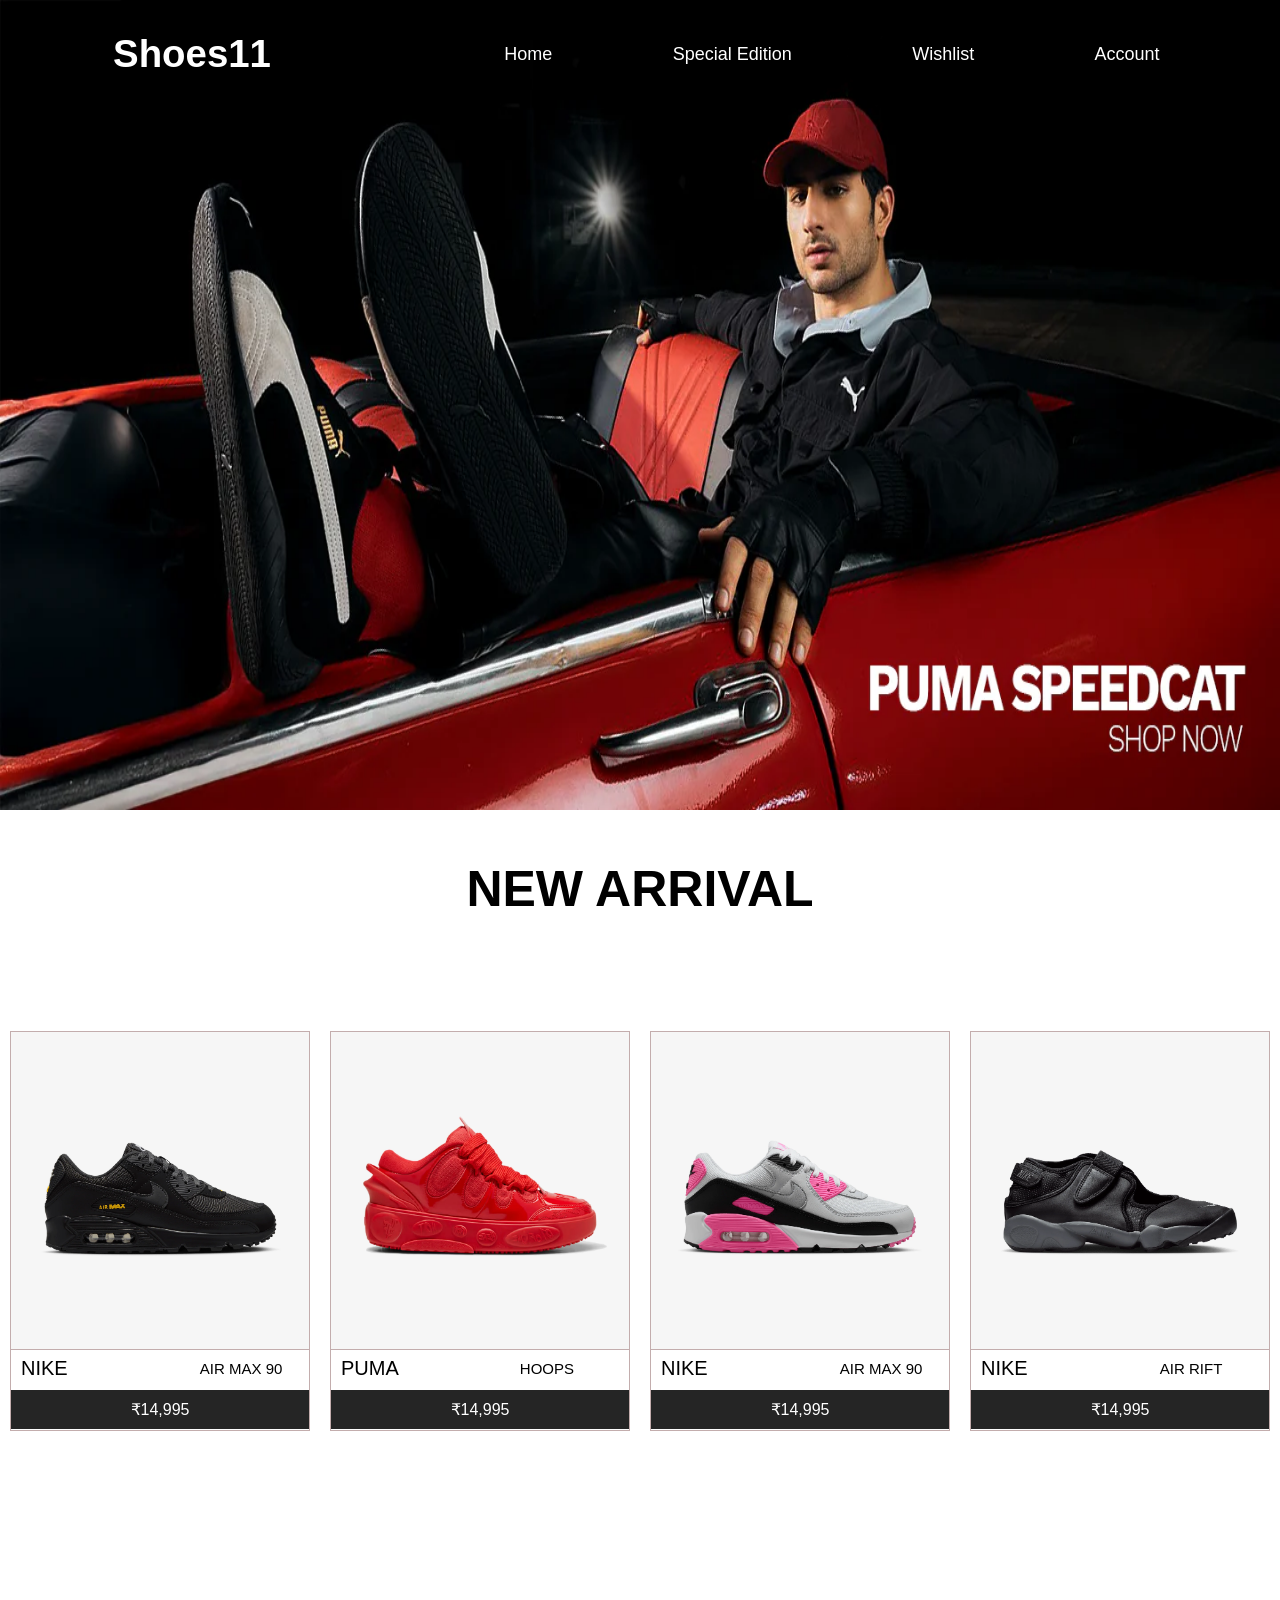
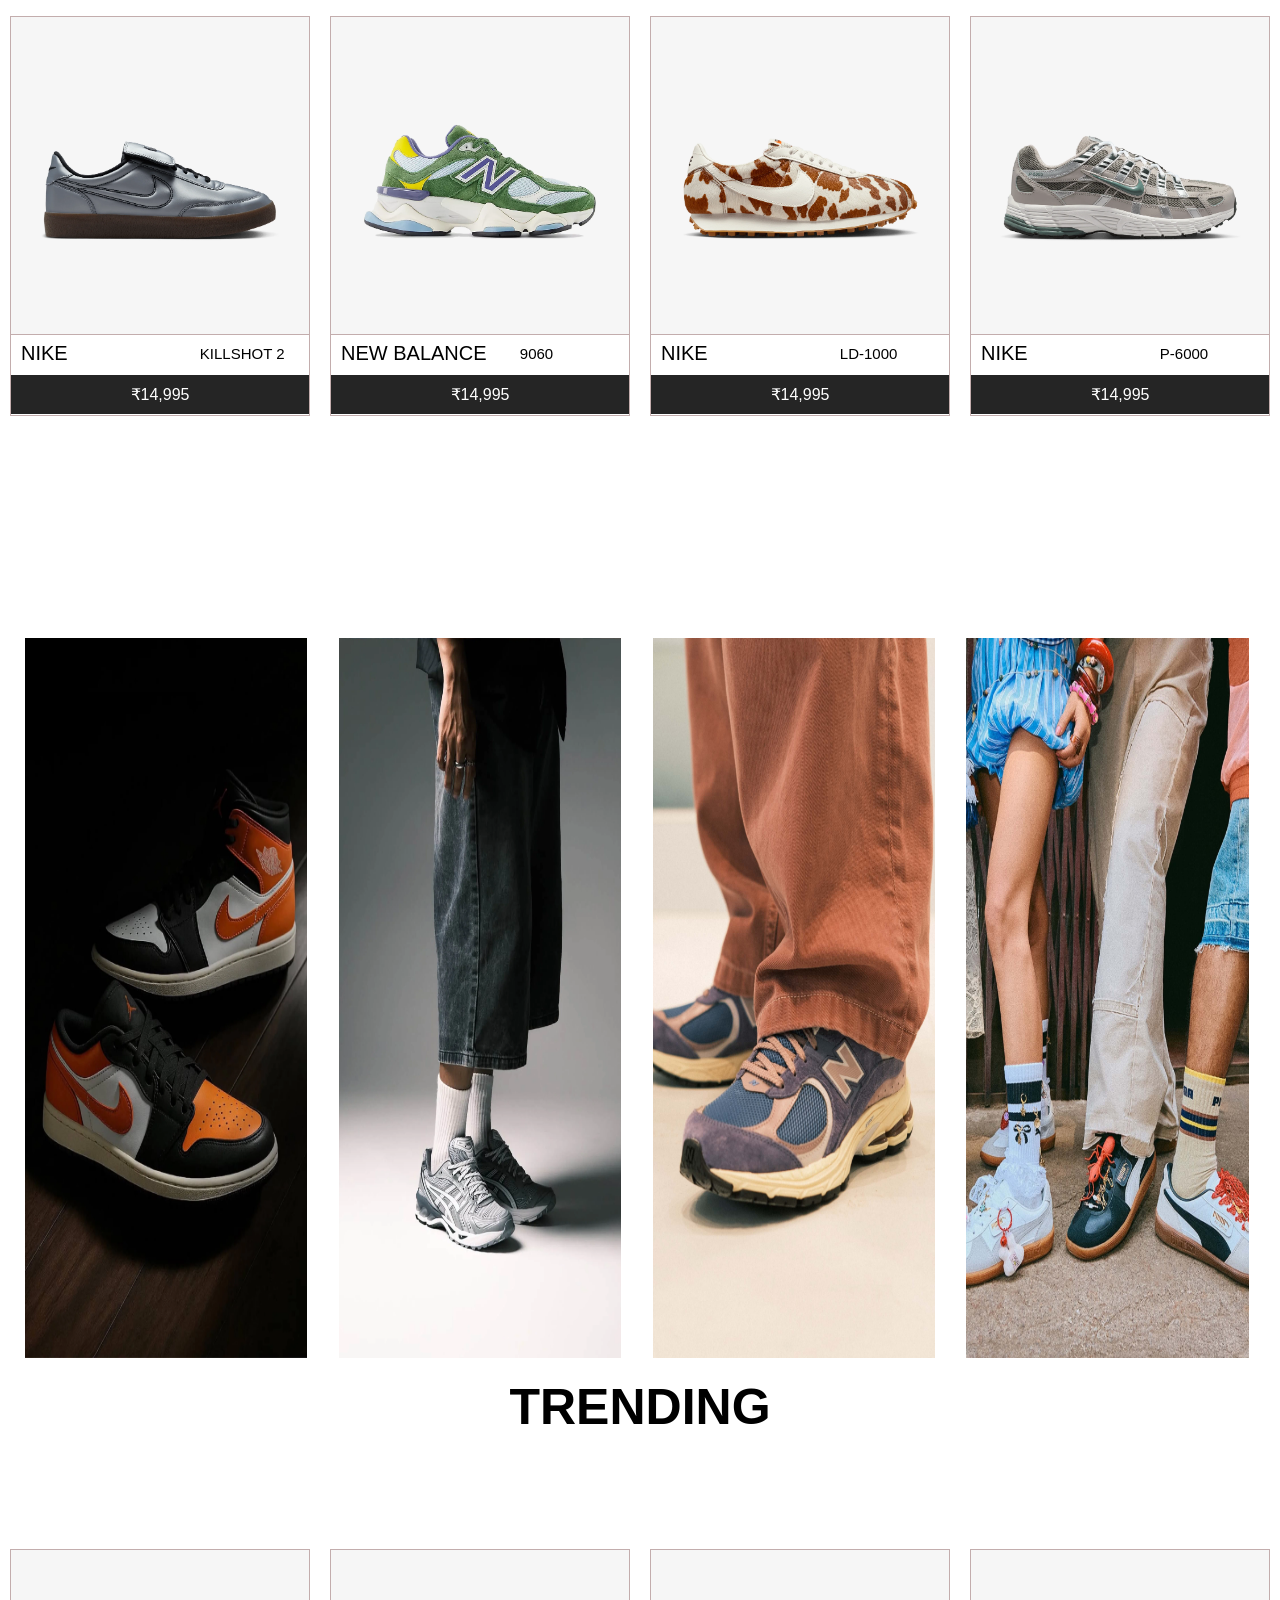
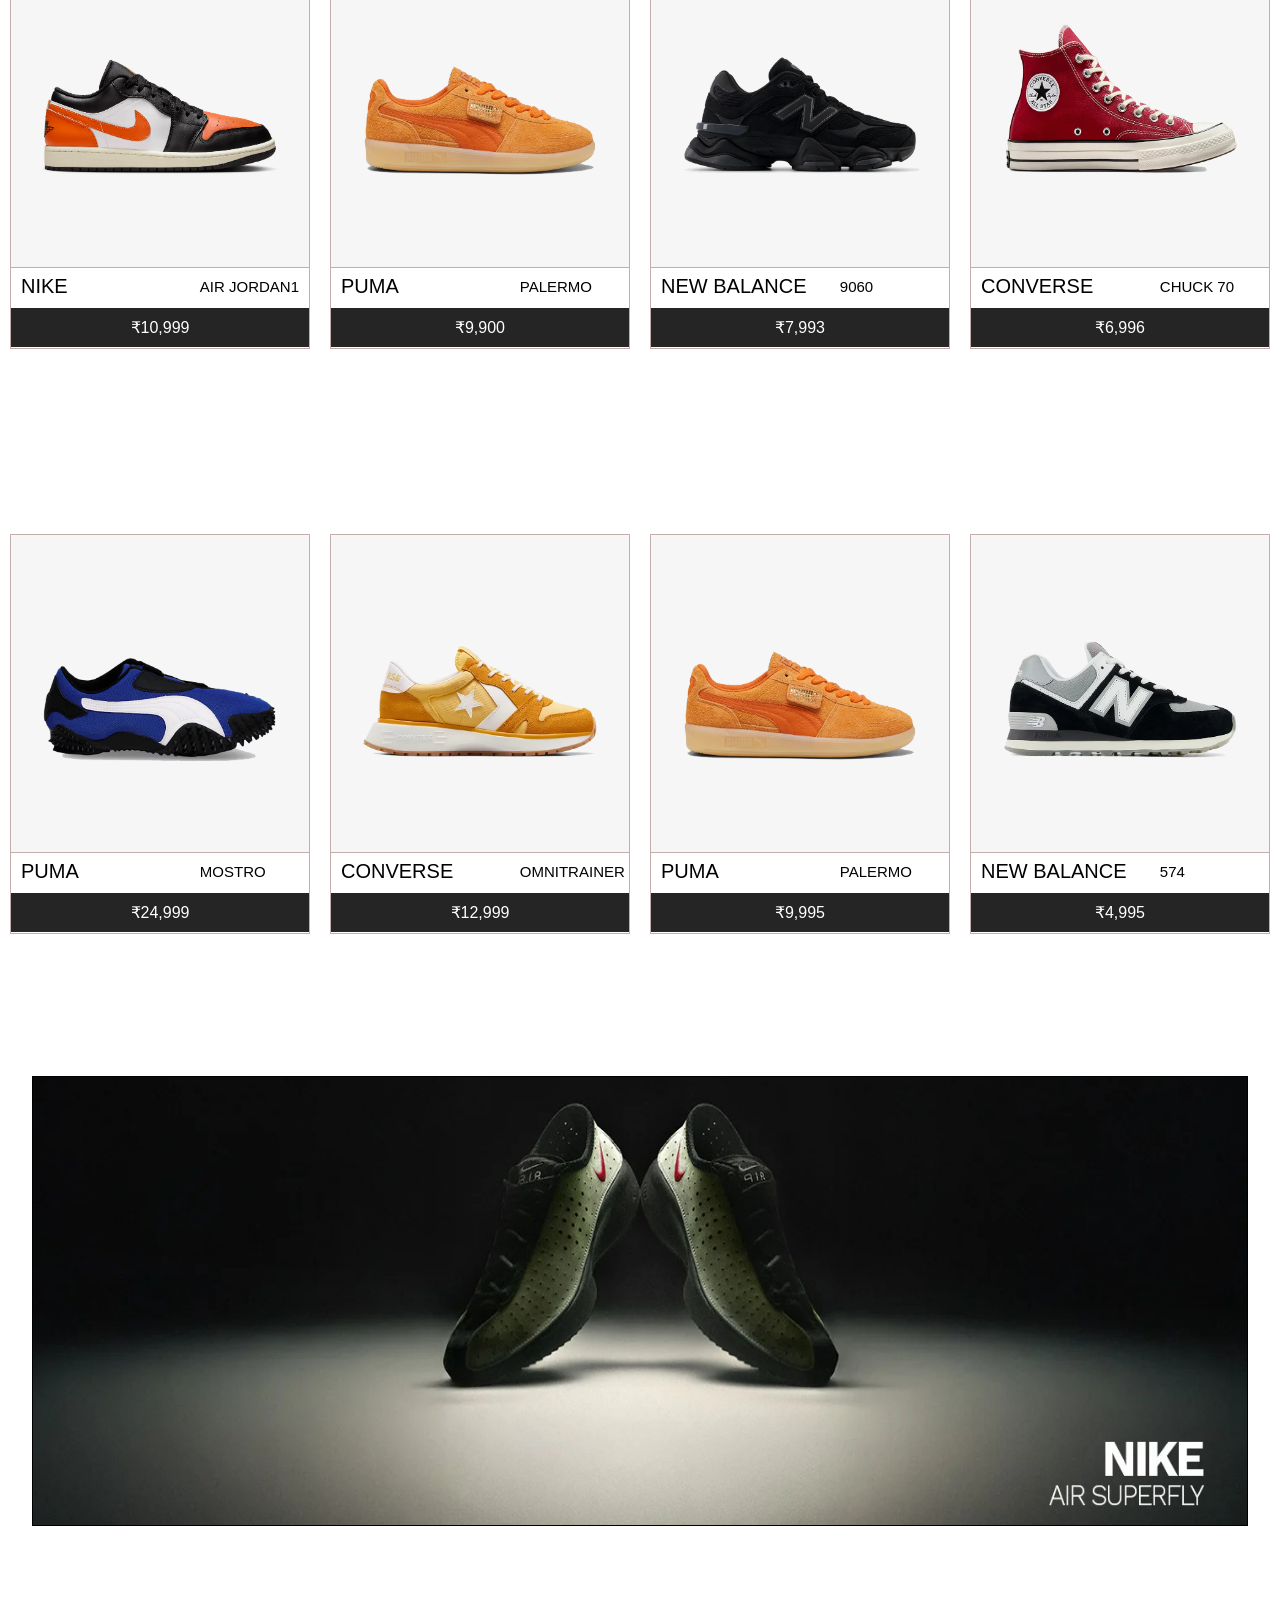
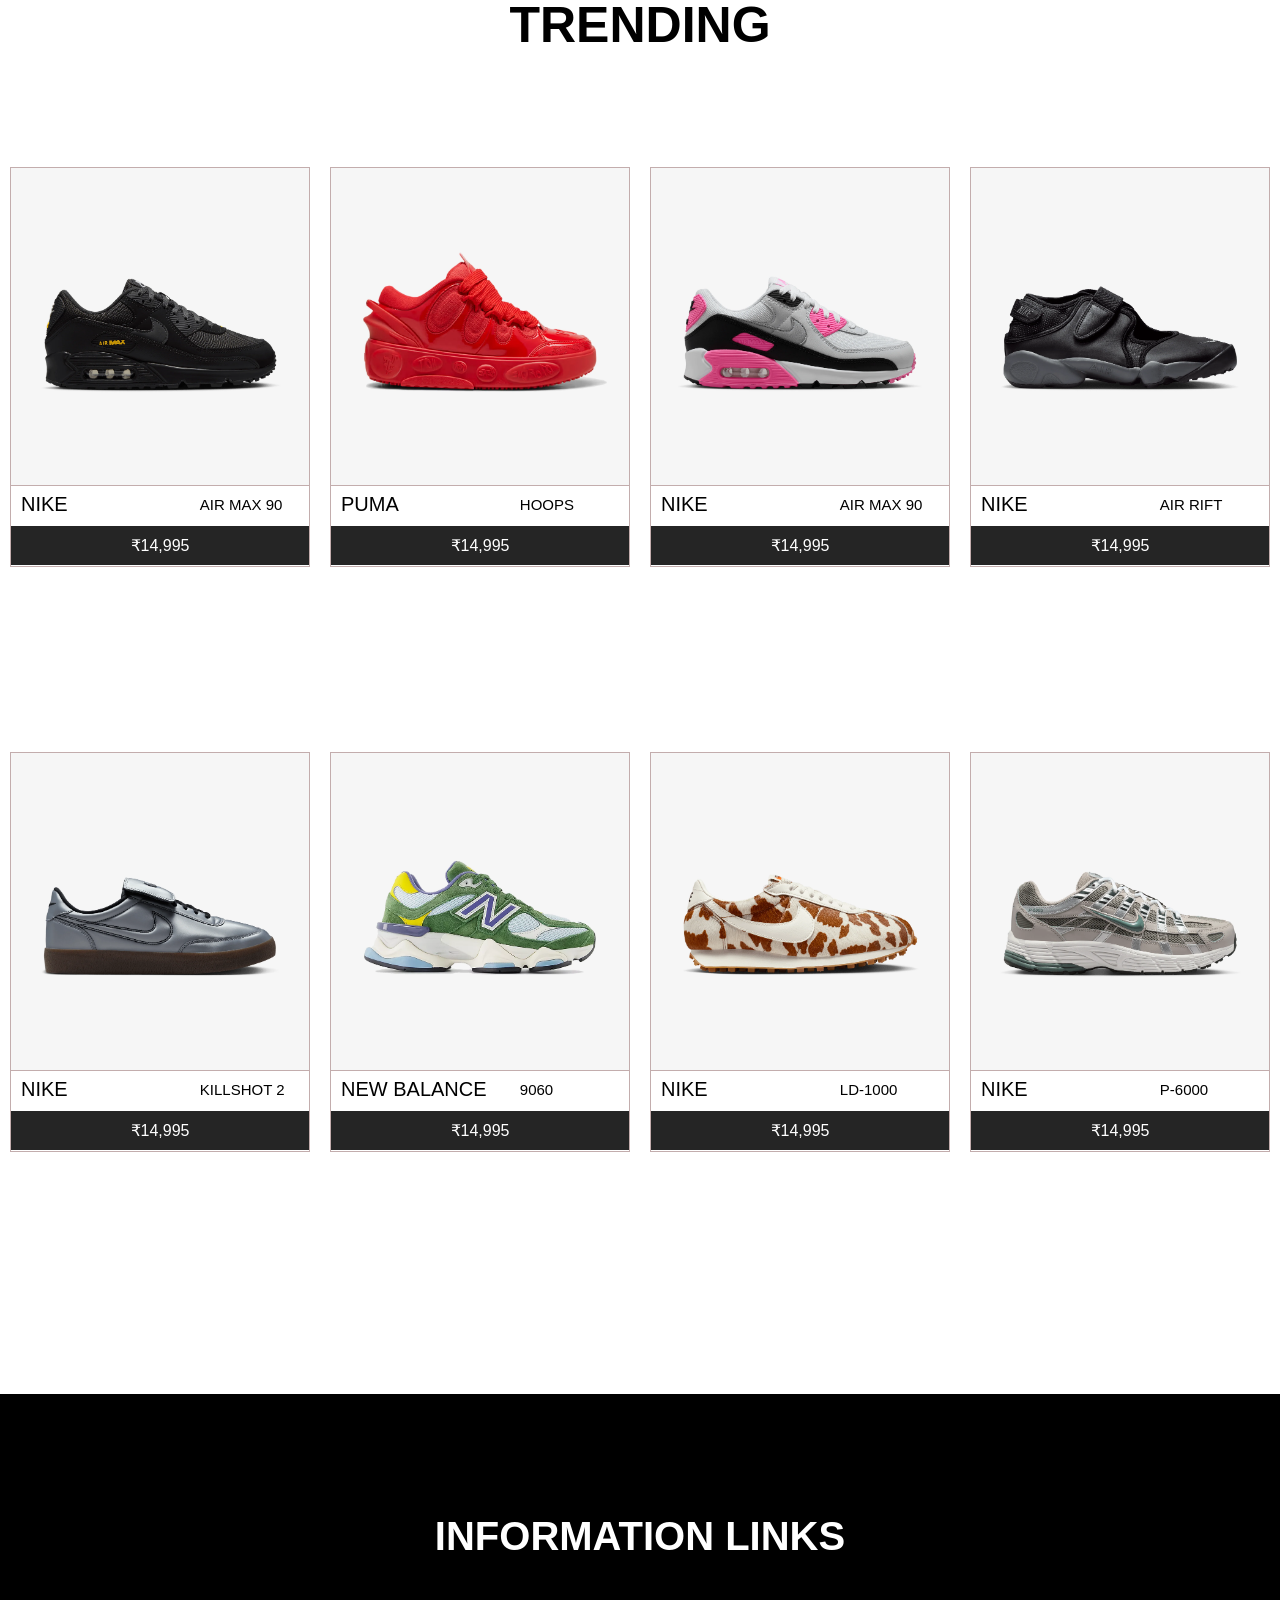
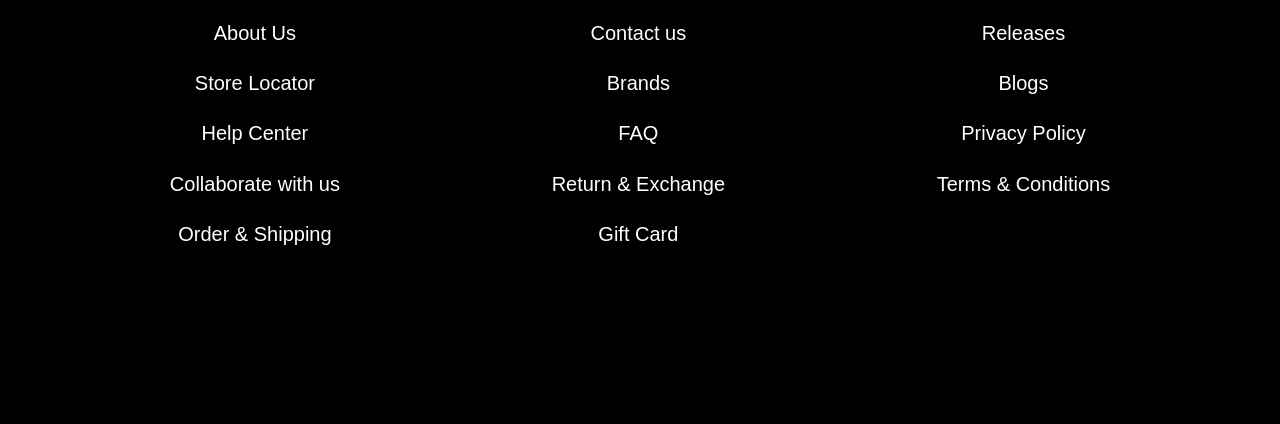
==== index.html @ 986d256b "my first commit" ====
<!DOCTYPE html>
<html lang="en">

<head>
    <meta charset="UTF-8">
    <meta name="viewport" content="width=device-width, initial-scale=1.0">
    <link rel="stylesheet" href="./style.css">
    <title>Shoes11</title>
</head>

<body>
    <div class="container">
        <header>
            <div class="header">
                <div class="logo">
                    <h1>Shoes11</h1>
                </div>
                <div class="option">
                    <div class="box">
                        <ul>
                            <li><a href="./index.html">Home</a></li>
                            <li><a href="./specialedition.html">Special Edition</a></li>
                            <li><a href="./wishlist.html">Wishlist</a></li>
                            <li><a href="./account.html">Account</a></li>
                        </ul>
                    </div>
                </div>
            </div>
        </header>

        <div class="poster">
            <img src="/poster.webp" alt="">
        </div>
        <div class="heading">
            <h1>NEW ARRIVAL</h1>
        </div>

        <div class="productcontainer">
            <div class="productimage">
                <div class="imsize"><img src="./newarrival/1stpic.webp" alt=""></div>
                <div class="pname">
                    <div class="brand">NIKE</div>
                    <div class="model">AIR MAX 90</div>
                </div>
                <div class="pprice">₹14,995</div>
            </div>
            <div class="productimage">
                <div class="imsize"><img src="./newarrival/HOOPS x LAFRANCÉ AMOUR.webp" alt=""></div>
                <div class="pname">
                    <div class="brand">PUMA</div>
                    <div class="model">HOOPS</div>
                </div>
                <div class="pprice">₹14,995</div>
            </div>
            <div class="productimage">
                <div class="imsize"><img src="./newarrival/AIR MAX 90.webp" alt=""></div>
                <div class="pname">
                    <div class="brand">NIKE</div>
                    <div class="model">AIR MAX 90</div>
                </div>
                <div class="pprice">₹14,995</div>
            </div>
            <div class="productimage">
                <div class="imsize"><img src="./newarrival/AIR RIFT.webp" alt=""></div>
                <div class="pname">
                    <div class="brand">NIKE</div>
                    <div class="model">AIR RIFT</div>
                </div>
                <div class="pprice">₹14,995</div>
            </div>
            <div class="productimage">
                <div class="imsize"><img src="./newarrival/KILLSHOT 2 PRM.webp" alt=""></div>
                <div class="pname">
                    <div class="brand">NIKE</div>
                    <div class="model">KILLSHOT 2</div>
                </div>
                <div class="pprice">₹14,995</div>
            </div>
            <div class="productimage">
                <div class="imsize"><img src="./newarrival/9060.webp" alt=""></div>
                <div class="pname">
                    <div class="brand">NEW BALANCE</div>
                    <div class="model">9060</div>
                </div>
                <div class="pprice">₹14,995</div>
            </div>
            <div class="productimage">
                <div class="imsize"><img src="./newarrival/LD-1000.webp" alt=""></div>
                <div class="pname">
                    <div class="brand">NIKE</div>
                    <div class="model">LD-1000</div>
                </div>
                <div class="pprice">₹14,995</div>
            </div>
            <div class="productimage">
                <div class="imsize"><img src="./newarrival/P-6000.webp" alt=""></div>
                <div class="pname">
                    <div class="brand">NIKE</div>
                    <div class="model">P-6000</div>
                </div>
                <div class="pprice">₹14,995</div>
            </div>

        </div>

        <div class="add">
            <div class="pic"><img src="./add/Jordan.webp" alt=""></div>
            <div class="pic"><img src="./add/Asics.webp" alt=""></div>
            <div class="pic"><img src="./add/NB.jpg" alt=""></div>
            <div class="pic"><img src="./add/Puma.jpg" alt=""></div>
        </div>

        <div class="heading">
            <h1>TRENDING</h1>
        </div>

        <div class="productcontainer">
            <div class="productimage">
                <div class="imsize"><img src="./trending/AIR JORDAN 1 LOW.webp" alt=""></div>
                <div class="pname">
                    <div class="brand">NIKE</div>
                    <div class="model">AIR JORDAN1</div>
                </div>
                <div class="pprice">₹10,999</div>
            </div>
            <div class="productimage">
                <div class="imsize"><img src="./trending/PALERMO HAIRY.webp" alt=""></div>
                <div class="pname">
                    <div class="brand">PUMA</div>
                    <div class="model">PALERMO</div>
                </div>
                <div class="pprice">₹9,900</div>
            </div>
            <div class="productimage">
                <div class="imsize"><img src="./trending/9060.webp" alt=""></div>
                <div class="pname">
                    <div class="brand">NEW BALANCE</div>
                    <div class="model">9060</div>
                </div>
                <div class="pprice">₹7,993</div>
            </div>
            <div class="productimage">
                <div class="imsize"><img src="./trending/CHUCK 70.webp" alt=""></div>
                <div class="pname">
                    <div class="brand">CONVERSE</div>
                    <div class="model">CHUCK 70</div>
                </div>
                <div class="pprice">₹6,996</div>
            </div>
            <div class="productimage">
                <div class="imsize"><img src="./trending/MOSTRO.webp" alt=""></div>
                <div class="pname">
                    <div class="brand">PUMA</div>
                    <div class="model">MOSTRO</div>
                </div>
                <div class="pprice">₹24,999</div>
            </div>
            <div class="productimage">
                <div class="imsize"><img src="./trending/OMNI TRAINER.webp" alt=""></div>
                <div class="pname">
                    <div class="brand">CONVERSE</div>
                    <div class="model">OMNITRAINER</div>
                </div>
                <div class="pprice">₹12,999</div>
            </div>
            <div class="productimage">
                <div class="imsize"><img src="./trending/PALERMO HAIRY.webp" alt=""></div>
                <div class="pname">
                    <div class="brand">PUMA</div>
                    <div class="model">PALERMO</div>
                </div>
                <div class="pprice">₹9,995</div>
            </div>
            <div class="productimage">
                <div class="imsize"><img src="./trending/574.webp" alt=""></div>
                <div class="pname">
                    <div class="brand">NEW BALANCE</div>
                    <div class="model">574</div>
                </div>
                <div class="pprice">₹4,995</div>
            </div>
        </div>

        <!-- mini add -->
        <div class="miniadd">
            <img src="./nike-air-superfly-desk.jpg" alt="">
        </div>


        <div class="heading">
            <h1>TRENDING</h1>
        </div>

        <div class="productcontainer">
            <div class="productimage">
                <div class="imsize"><img src="./newarrival/1stpic.webp" alt=""></div>
                <div class="pname">
                    <div class="brand">NIKE</div>
                    <div class="model">AIR MAX 90</div>
                </div>
                <div class="pprice">₹14,995</div>
            </div>
            <div class="productimage">
                <div class="imsize"><img src="./newarrival/HOOPS x LAFRANCÉ AMOUR.webp" alt=""></div>
                <div class="pname">
                    <div class="brand">PUMA</div>
                    <div class="model">HOOPS</div>
                </div>
                <div class="pprice">₹14,995</div>
            </div>
            <div class="productimage">
                <div class="imsize"><img src="./newarrival/AIR MAX 90.webp" alt=""></div>
                <div class="pname">
                    <div class="brand">NIKE</div>
                    <div class="model">AIR MAX 90</div>
                </div>
                <div class="pprice">₹14,995</div>
            </div>
            <div class="productimage">
                <div class="imsize"><img src="./newarrival/AIR RIFT.webp" alt=""></div>
                <div class="pname">
                    <div class="brand">NIKE</div>
                    <div class="model">AIR RIFT</div>
                </div>
                <div class="pprice">₹14,995</div>
            </div>
            <div class="productimage">
                <div class="imsize"><img src="./newarrival/KILLSHOT 2 PRM.webp" alt=""></div>
                <div class="pname">
                    <div class="brand">NIKE</div>
                    <div class="model">KILLSHOT 2</div>
                </div>
                <div class="pprice">₹14,995</div>
            </div>
            <div class="productimage">
                <div class="imsize"><img src="./newarrival/9060.webp" alt=""></div>
                <div class="pname">
                    <div class="brand">NEW BALANCE</div>
                    <div class="model">9060</div>
                </div>
                <div class="pprice">₹14,995</div>
            </div>
            <div class="productimage">
                <div class="imsize"><img src="./newarrival/LD-1000.webp" alt=""></div>
                <div class="pname">
                    <div class="brand">NIKE</div>
                    <div class="model">LD-1000</div>
                </div>
                <div class="pprice">₹14,995</div>
            </div>
            <div class="productimage">
                <div class="imsize"><img src="./newarrival/P-6000.webp" alt=""></div>
                <div class="pname">
                    <div class="brand">NIKE</div>
                    <div class="model">P-6000</div>
                </div>
                <div class="pprice">₹14,995</div>
            </div>
        </div>

        <div class="footer">
            <div class="heading">
                <h1>INFORMATION LINKS</h1>
            </div>
            <div class="info">
                <a href="">About Us</a>
                <a href="">Contact us</a>
                <a href="">Releases</a>
                <a href="">Store Locator</a>
                <a href="">Brands</a>
                <a href="">Blogs</a>
                <a href="">Help Center</a>
                <a href="">FAQ</a>
                <a href="">Privacy Policy</a>
                <a href="">Collaborate with us</a>
                <a href="">Return & Exchange</a>
                <a href="">Terms & Conditions</a>
                <a href="">Order & Shipping</a>
                <a href="">Gift Card</a>
            </div>
        </div>
    </div>




</body>

</html>
---- style.css ----
* {
    margin: 0%;
    padding: 0%;
    box-sizing: border-box;
    font-family: sans-serif;
}

.header {
    height: 12vh;
    width: 100%;
    color: white;
    display: flex;
    justify-content: center;
    background-color: rgba(0, 0, 0, 0.09);
    position: fixed;
}


.header .logo {
    width: 30%;
    height: 100%;
    display: flex;
    justify-content: center;
    align-items: center;
    font-size: larger;
}

.header .option {
    height: 100%;
    width: 70%;
    display: flex;
    justify-content: space-evenly;
    align-items: center;
}

.header a {
    color: white;
    text-decoration: none;
    transition: all 1ms;
}
.header a:hover{
    color: rgba(255, 0, 0, 0.755);
    transform: scale(1.0); 
    text-shadow: rgba(0, 0, 0, 0.358) 2px 2px 5px;
}

.header ul {
    list-style-type: none;
    display: flex;
    justify-content: space-evenly;
    align-items: center;
    height: 11vh;
    width: 70vw;
    font-size: large;
}

.poster {
    height: 90vh;

}

.poster img {
    width: 100%;
    height: 100%;
}

.container .productcontainer {
    margin: auto;
    margin-top: 20px;
    height: 130vh;
    display: grid;
    grid-template-columns: auto auto auto auto;
    

}

.productcontainer .productimage {
    height: 400px;
    width: 300px;
    border: solid 1px rgb(195, 173, 173);
    margin: auto;
}

.heading h1{
    padding-top: 20px;
    text-align: center;
    margin: 30px 0px 0px 0px;
    font-size: 50px;
}

.productimage .imsize{
    height: 80%;
    border-bottom: solid 1px rgb(195, 173, 173);
    transition: all 0.2s;
}
.productimage .imsize:hover{
    transform: scale(1.0); 
    box-shadow: 2px 2px 10px 2px rgba(0, 0, 0, 0.462)
}

.productimage .pname{
    
    height: 10%;
    width: 100%;
    display: flex;
}
.productimage .pprice{
    height: 10%;
    width: 100%;
    color: white;
    background-color: rgba(0, 0, 0, 0.855);
    text-align: center;
    padding-top: 10px;
}
.productimage .brand{
    width: 60%;
    height: 100%;
    color: black;
    padding-top: 7px;
    padding-left: 10px;
    font-size: 20px;

}
.productimage .model{
    width: 40%;
    height: 100%;
    color: black;
    padding: 10px;
    font-size: 15px;

}
.productimage img{
    height: 100%;
    width: 100%;
    
}

.add{
    margin-top: 100px;
    height: 80vh;
    display: grid;
    grid-template-columns: auto auto auto auto;
    padding-left: 25px;
}
.add .pic{
    margin-top: 30px;
    height: 100%;
    width: 90%;
    box-shadow: 10px 10px 10px inset black;
}
.add img{
    height: 100%;
    width: 100%;
}

.miniadd{
    height: 50vh;
    width: 95%;
    border: solid 1px black;
    margin: 50px auto;
}
.miniadd img{
    height: 100%;
    width: 100%;
}

.footer{
    height: 70vh;
    width: 100%;
    background-color: black;
    margin-top: 150px;
    padding-top: 70px;
    
}
.footer .info{
    height: 250px;
    width: 90%;
    display: grid;
    grid-template-columns: auto auto auto;
    row-gap: 2px;
    margin: auto;
    margin-top : 50px;
}

.footer .info a{
    margin: auto;
    display: block;
    color: white;
    text-decoration: none;
    font-size: 20px;
}
.footer a:hover{
    color: red;
}
.footer h1{
    color: white;
    text-align: center;
    font-weight: bolder;
    font-size: 40px;
}
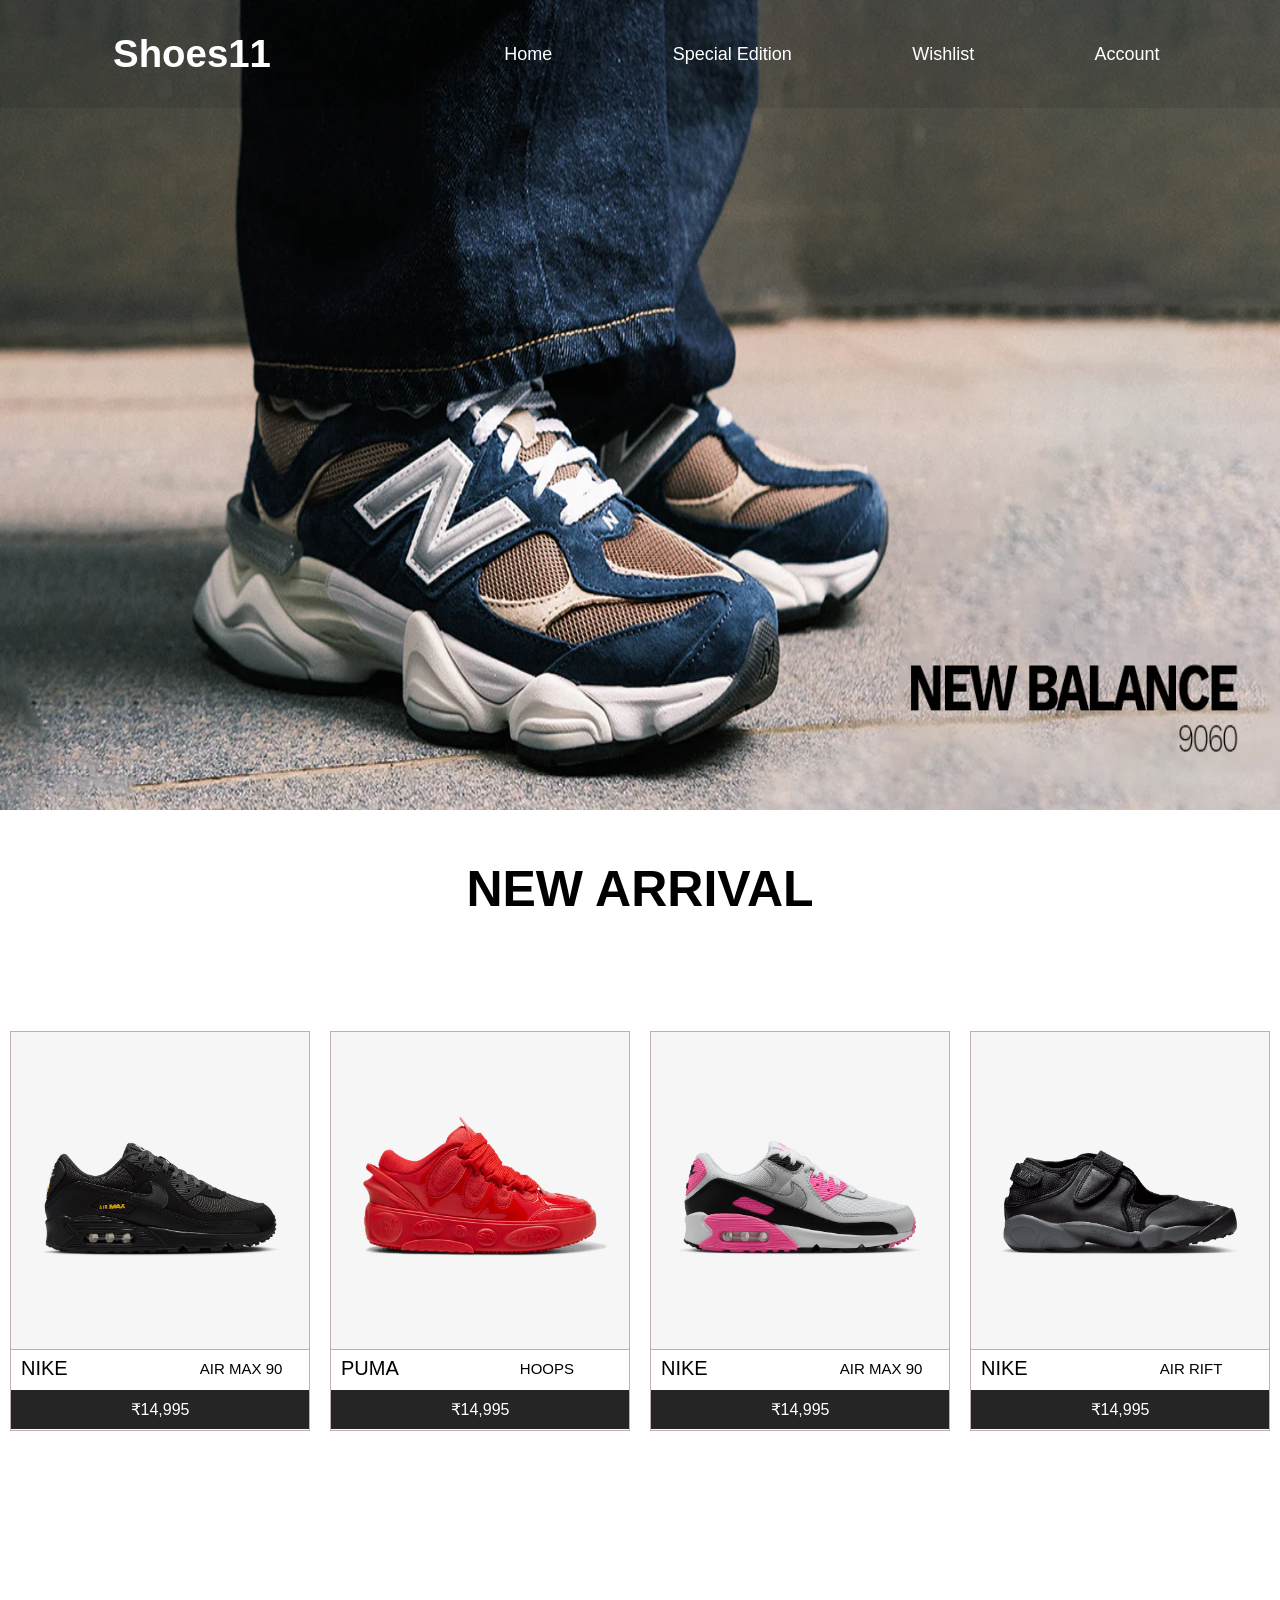
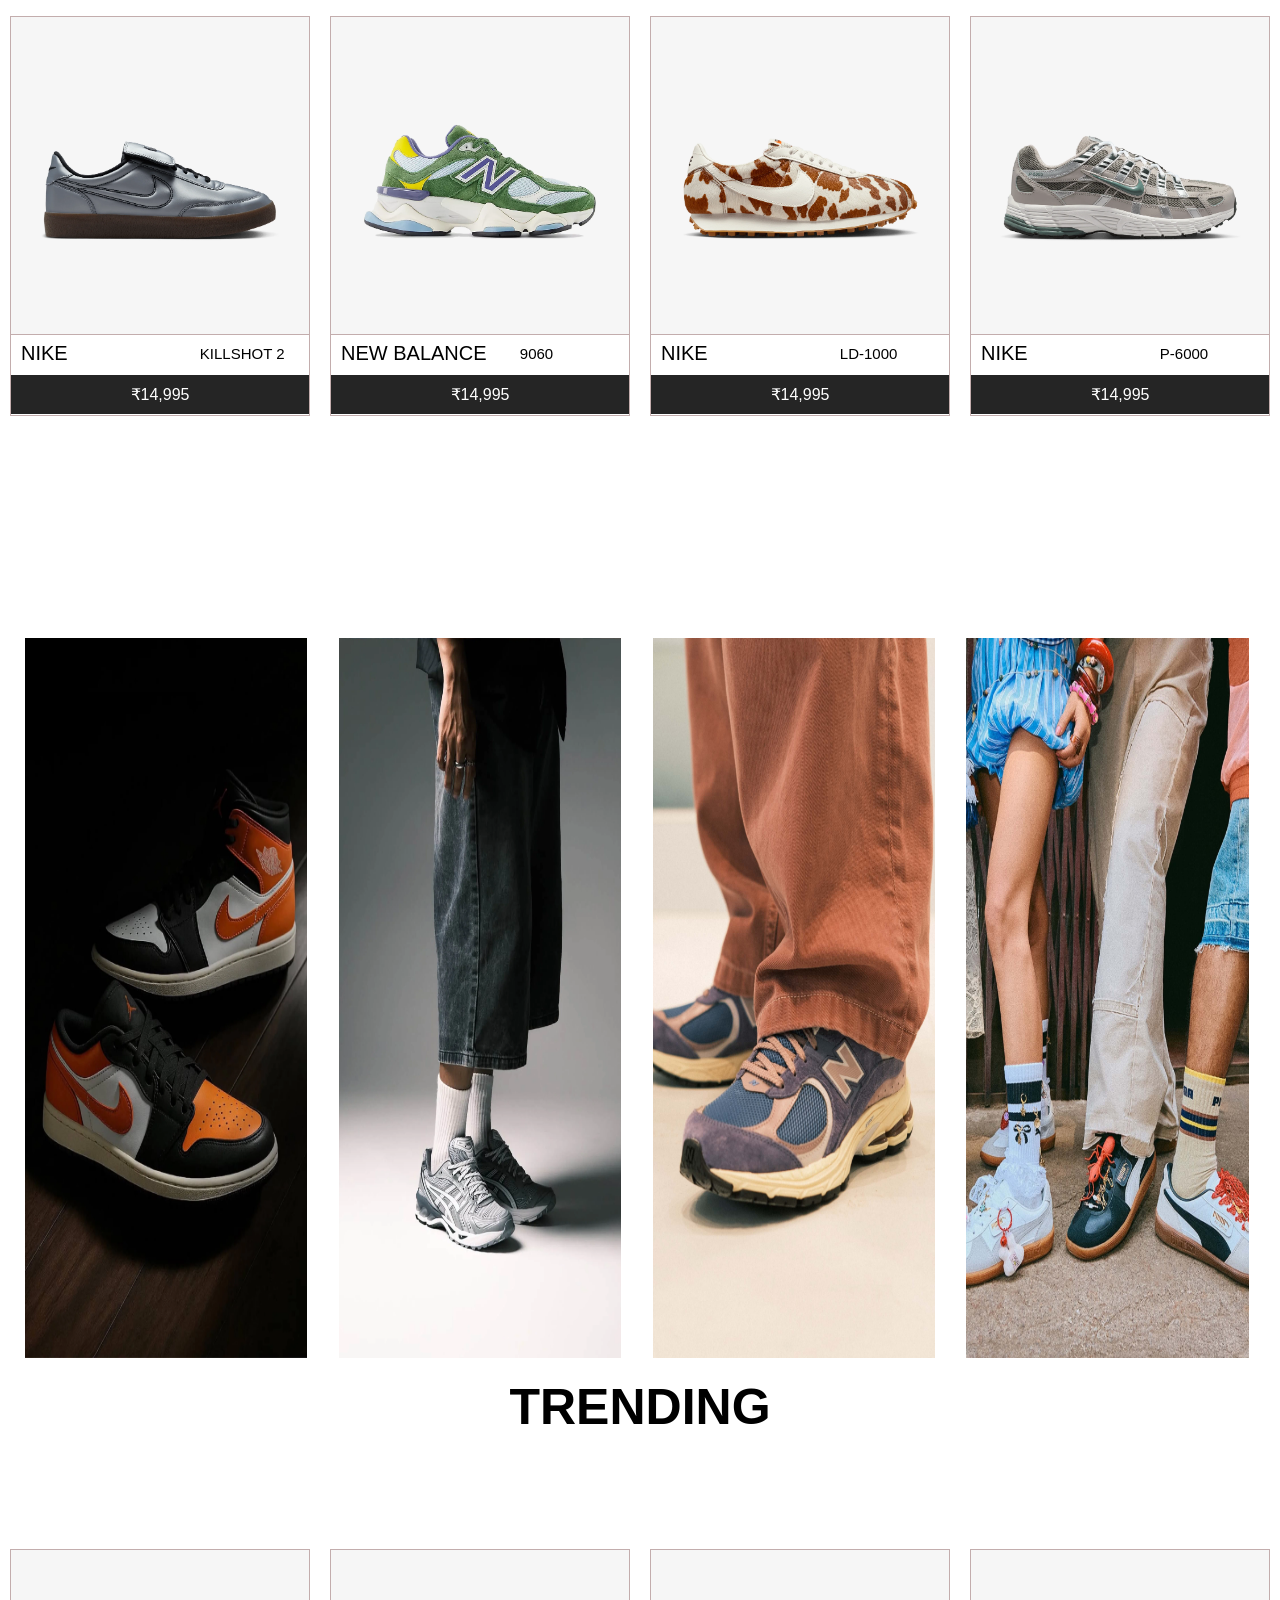
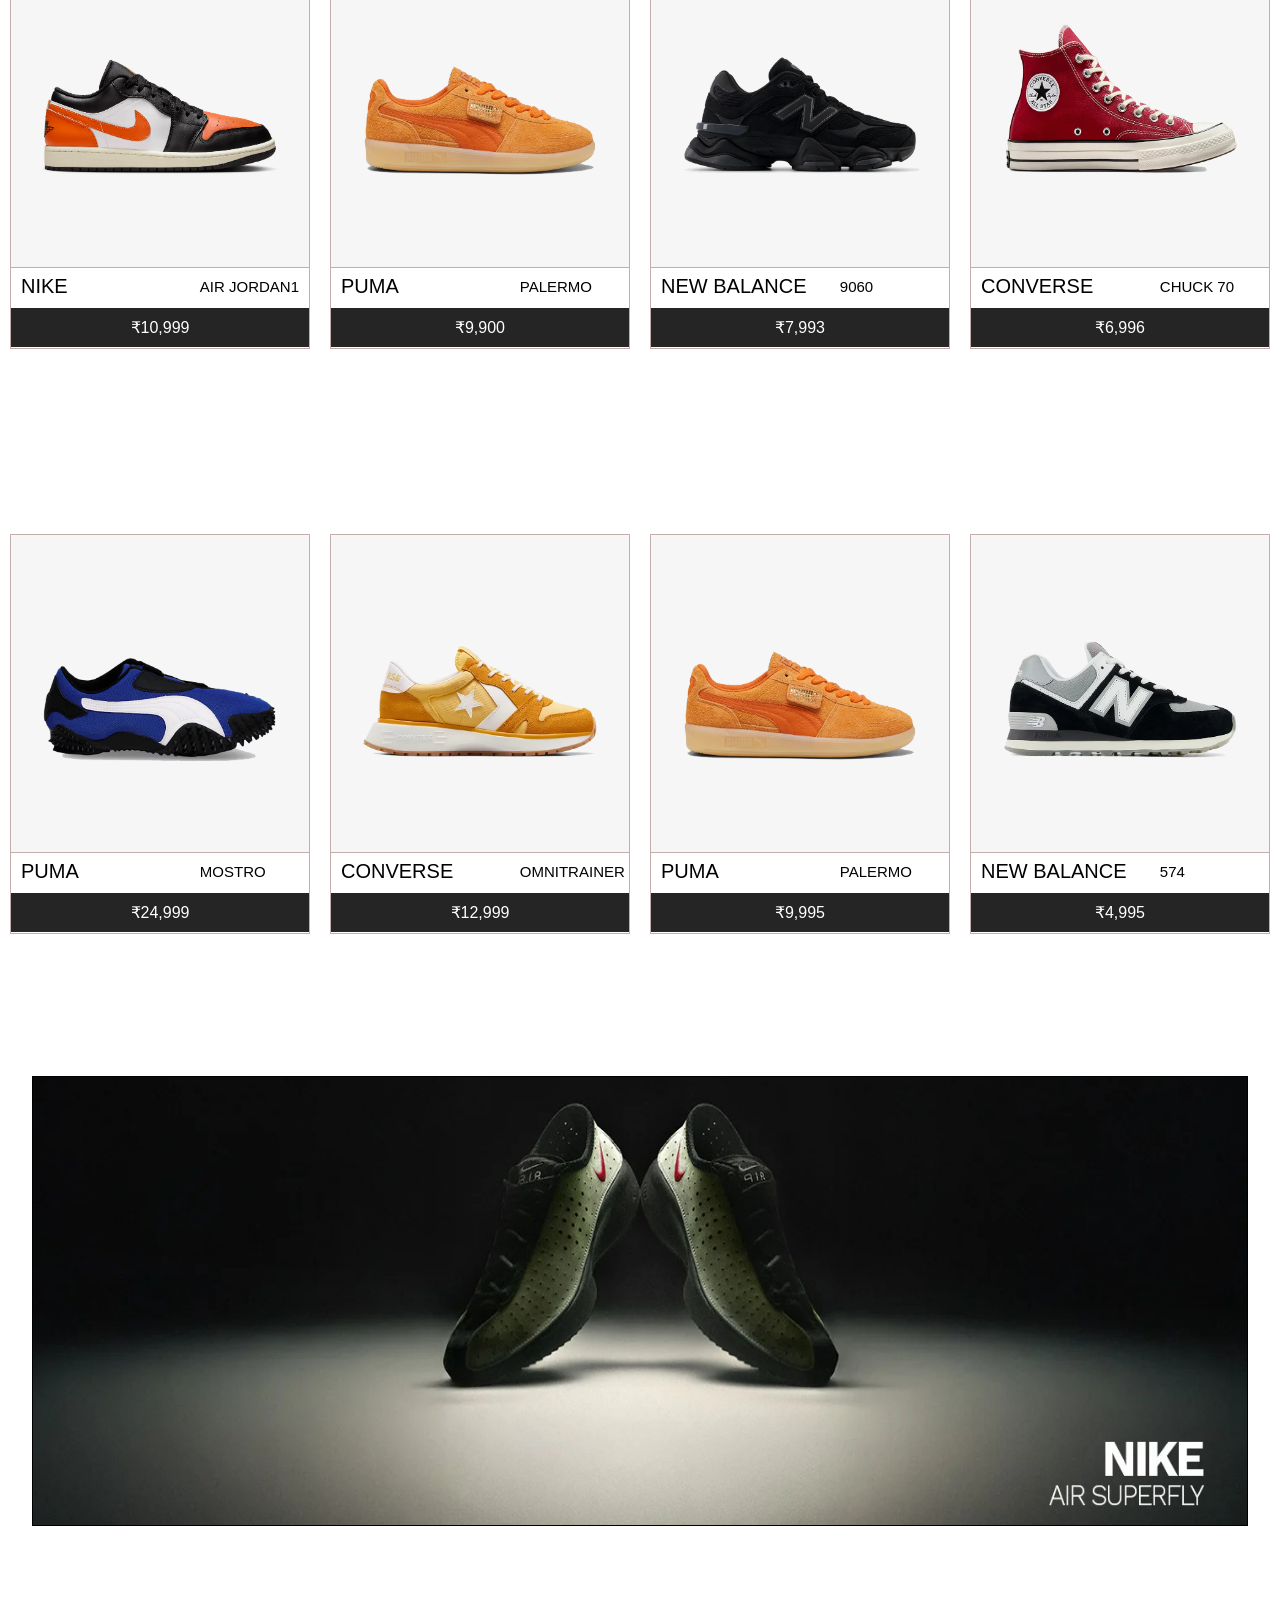
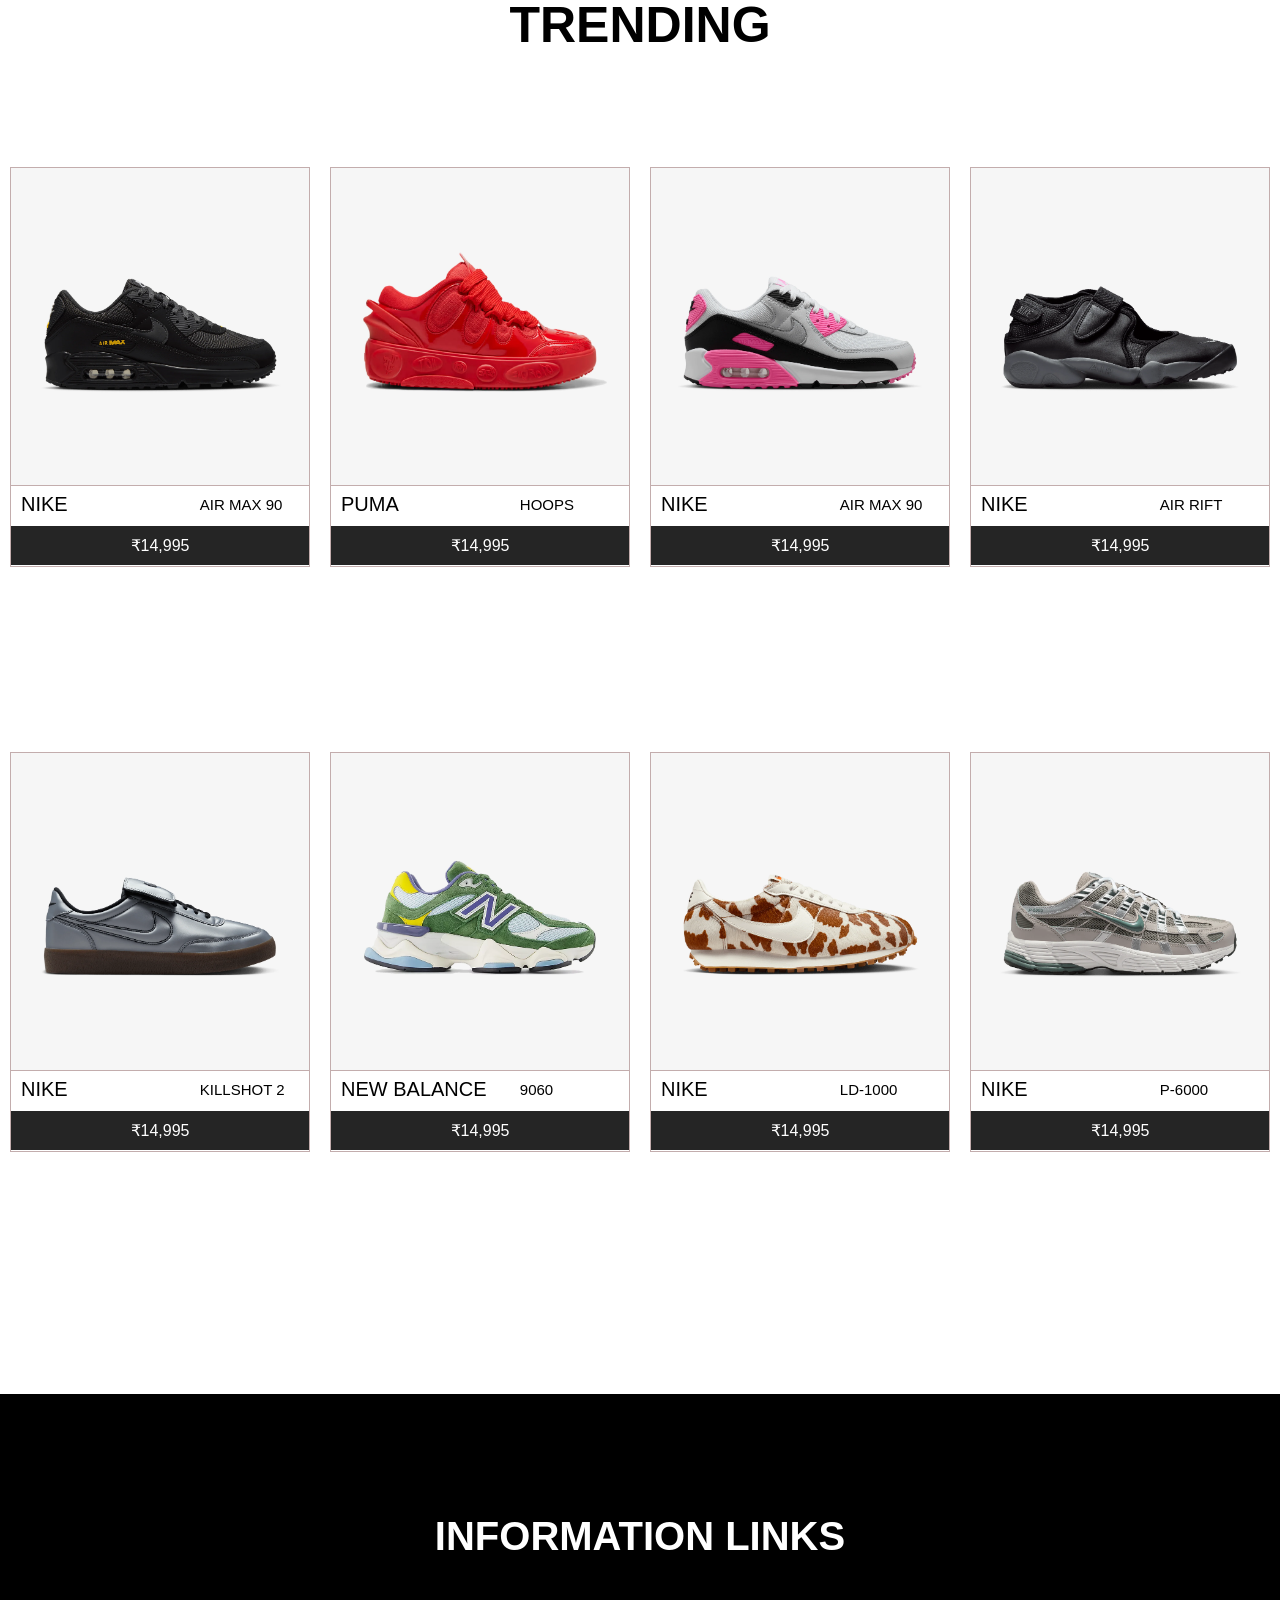
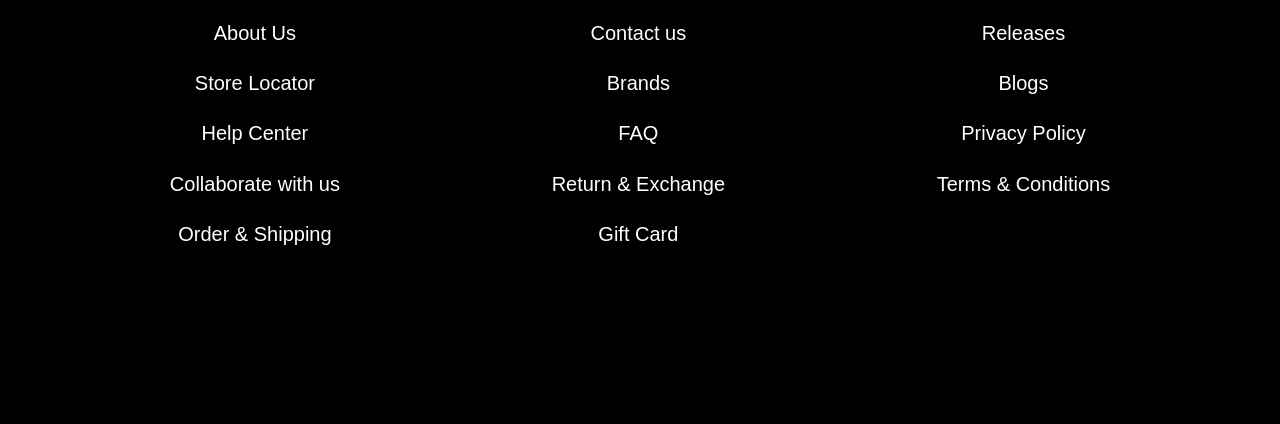
==== commit bda133c1: "fix image path 2" ====
--- a/index.html
+++ b/index.html
@@ -29,7 +29,7 @@
         </header>
 
         <div class="poster">
-            <img src="/poster.webp" alt="">
+            <img src="/posternb.webp" alt="">
         </div>
         <div class="heading">
             <h1>NEW ARRIVAL</h1>
